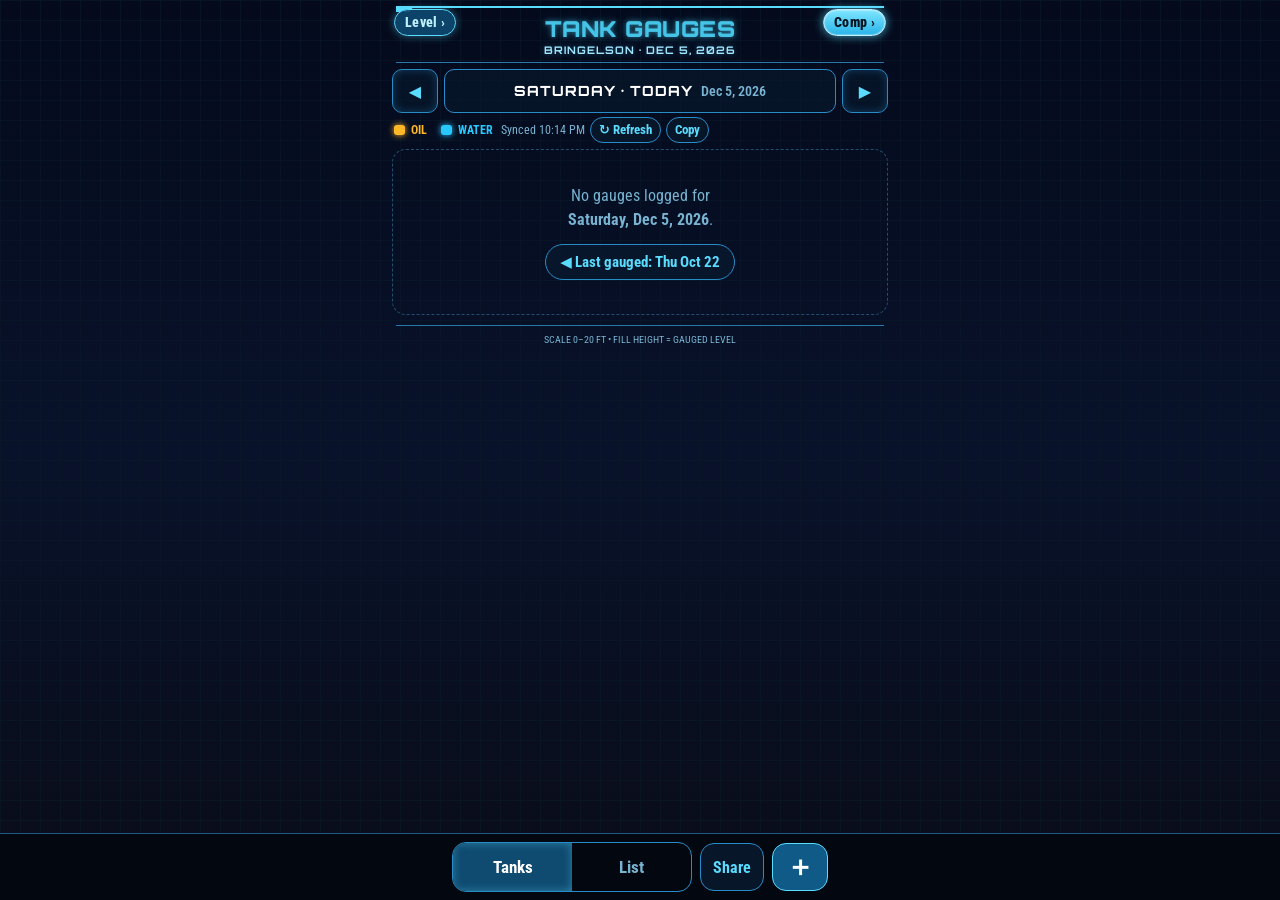
==== index.html @ 095ce395 "Bubble level PWA at /level/ (lv-v1.0); Level chip on tank header; tank sw skips /level/ (tg-v1.8.8)" ====
<!doctype html>
<html lang="en">
<head>
<meta charset="utf-8">
<meta name="viewport" content="width=device-width, initial-scale=1, viewport-fit=cover">
<title>Tank Gauges</title>
<meta name="theme-color" content="#04080f">
<meta name="apple-mobile-web-app-capable" content="yes">
<meta name="mobile-web-app-capable" content="yes">
<meta name="apple-mobile-web-app-status-bar-style" content="black-translucent">
<meta name="apple-mobile-web-app-title" content="Gauges">
<link rel="manifest" href="manifest.webmanifest">
<link rel="apple-touch-icon" href="icons/apple-touch-icon.png">
<link rel="icon" href="icons/icon-192.png">
<link rel="preload" href="fonts/Orbitron.ttf" as="font" type="font/ttf" crossorigin>
<link rel="stylesheet" href="style.css">
</head>
<body>
<div id="app">
  <header class="hdr">
    <div class="topline"><span></span></div>
    <a class="chip lvlink" href="level/">Level &#8250;</a>
    <a class="chip hdrlink" href="compressors/">Comp &#8250;</a>
    <h1>TANK GAUGES</h1>
    <div id="subtitle" class="sub">—</div>
  </header>

  <nav class="datenav" aria-label="Date">
    <button id="prev" class="navbtn" aria-label="Previous day">&#9664;</button>
    <label class="datebox">
      <span id="weekday" class="weekday">—</span>
      <span id="datelong" class="datelong">—</span>
      <input id="picker" type="date" aria-label="Pick a date">
    </label>
    <button id="next" class="navbtn" aria-label="Next day">&#9654;</button>
    <button id="todayBtn" class="chip today">Today</button>
  </nav>
  <div class="subnav">
    <span class="legend"><span class="lg-oil"><i></i>OIL</span><span class="lg-wat"><i></i>WATER</span></span>
    <span class="statwrap"><span id="status" class="status">Loading…</span><button id="refreshBtn" class="chip refresh" aria-label="Check for updates">&#8635; Refresh</button><button id="copyLocal" class="chip refresh" aria-label="Copy local edits">Copy</button></span>
  </div>

  <main id="view"></main>

  <footer class="foot">SCALE 0–20 FT • FILL HEIGHT = GAUGED LEVEL</footer>
</div>

<div class="bottombar">
  <div class="seg" role="tablist">
    <button id="tabTanks" class="on" role="tab">Tanks</button>
    <button id="tabList" role="tab">List</button>
  </div>
  <button id="shareBtn" class="iconbtn" aria-label="Share today's dashboard">Share</button>
  <button id="addBtn" class="iconbtn add" aria-label="Add or fix a reading">＋</button>
</div>

<div id="sheet" class="sheet" hidden>
  <div class="sheet-card" role="dialog" aria-label="Add or fix reading">
    <h2>Add / fix reading</h2>
    <p class="hint">Saved on this phone only (marked <b class="lbadge">LOCAL</b>) until it's in the shared file.</p>
    <div class="row"><label>Date</label><input id="fDate" type="date"></div>
    <div class="row"><label>Lease</label><select id="fLease"></select></div>
    <div class="row"><label>Location</label><select id="fLoc"></select></div>
    <div class="row" id="fLocOtherRow" hidden><label>New loc</label><input id="fLocOther" placeholder="e.g. 3-20" autocapitalize="characters"></div>
    <div class="row"><label>Tank</label>
      <div class="seg small" id="fTank"><button data-t="oil" class="on oil">Oil</button><button data-t="water" class="water">Water</button></div>
    </div>
    <div class="row"><label>Level</label>
      <select id="fFt" aria-label="feet"></select><span class="unit">ft</span>
      <select id="fIn" aria-label="inches"></select><span class="unit">in</span>
    </div>
    <div class="btns">
      <button id="fCancel" class="chip">Cancel</button>
      <button id="fDelete" class="chip warn" hidden>Remove local edit</button>
      <button id="fSave" class="chip primary">Save</button>
    </div>
  </div>
</div>

<div id="shot" class="sheet" hidden>
  <div class="sheet-card shot-card">
    <img id="shotImg" alt="Dashboard image">
    <p class="hint">Press and hold the image to save or share it.</p>
    <div class="btns"><a id="shotDl" class="chip" download>Download</a><button id="shotClose" class="chip primary">Close</button></div>
  </div>
</div>
<div id="toast" class="toast" hidden></div>
<script src="app.js"></script>
</body>
</html>
---- style.css ----
[hidden]{display:none!important}
@font-face{font-family:Orbitron;src:url(fonts/Orbitron.ttf) format("truetype");font-weight:400 900;font-display:block}
@font-face{font-family:RC;src:url(fonts/RobotoCondensed.ttf) format("truetype");font-weight:100 900;font-display:swap}
:root{
  --oil:#ffb828;--oil2:#c86e0a;--wat:#28c8ff;--wat2:#145adc;--cy:#5adcff;
  --frame:#288cc8;--bg:#04080f;--txt:#e1f5ff;--muted:#78b4d2;
  --tankH:112px;--tankW:54px;
}
*{box-sizing:border-box;-webkit-tap-highlight-color:transparent}
html,body{margin:0;background:var(--bg);color:var(--txt);font-family:RC,system-ui,sans-serif}
body{
  min-height:100vh;
  background:
    linear-gradient(rgba(10,26,40,.55) 1px,transparent 1px) 0 0/20px 20px,
    linear-gradient(90deg,rgba(10,26,40,.55) 1px,transparent 1px) 0 0/20px 20px,
    linear-gradient(180deg,#040a1c 0%,#08122a 50%,#0a0c18 100%);
  background-attachment:fixed;
  padding:env(safe-area-inset-top) 0 calc(84px + env(safe-area-inset-bottom));
}
button,select,input{font-family:inherit}
#app{max-width:520px;margin:0 auto;padding:0 12px}

/* header */
.hdr{text-align:center;padding-top:14px}
.topline{height:2px;background:var(--cy);position:relative;margin:0 4px}
.topline span{position:absolute;left:0;top:0;width:18px;height:6px;background:var(--cy);clip-path:polygon(0 0,100% 0,75% 100%,0 100%)}
h1{font-family:Orbitron;font-weight:900;font-size:31px;letter-spacing:1px;margin:14px 0 4px;
  color:#46c4e8;text-shadow:0 0 5px rgba(70,196,232,.55),0 0 14px rgba(70,196,232,.28)}
.sub{font-family:Orbitron;font-weight:700;font-size:13px;letter-spacing:1px;color:#a0e6ff;
  text-shadow:0 0 6px rgba(90,220,255,.35);padding-bottom:10px;border-bottom:1.5px solid #2878aa;margin:0 4px}

/* date nav */
.datenav{display:flex;align-items:stretch;gap:8px;margin-top:10px}
.navbtn{flex:0 0 56px;height:56px;border:1.5px solid var(--frame);background:rgba(8,24,44,.7);color:var(--cy);
  font-size:20px;border-radius:12px;box-shadow:0 0 8px rgba(40,140,200,.35) inset}
.navbtn:active{background:rgba(40,140,200,.35)}
.datebox{flex:1;position:relative;display:flex;flex-direction:column;align-items:center;justify-content:center;
  border:1.5px solid var(--frame);border-radius:12px;background:rgba(8,24,44,.7);min-height:56px}
.weekday{font-family:Orbitron;font-weight:800;font-size:17px;color:#fff;letter-spacing:1px}
.datelong{font-size:15px;color:var(--muted);font-weight:600}
.datebox input{position:absolute;inset:0;opacity:0;width:100%;height:100%;font-size:16px}
.subnav{display:flex;align-items:center;gap:10px;margin:8px 2px}
.status{font-size:13px;color:var(--muted);flex:1;text-align:right}
.status.off{color:#ffb070}
.chip{border:1.5px solid var(--frame);background:rgba(8,24,44,.8);color:var(--cy);border-radius:999px;
  padding:8px 14px;font-size:15px;font-weight:700;text-decoration:none;display:inline-block}
.chip.primary{background:#0f5a86;color:#fff;border-color:var(--cy)}
.chip.warn{color:#ffcf7a;border-color:#a8742a}
.localbar{display:flex;align-items:center;gap:8px;justify-content:space-between;font-size:13px;color:#ffcf7a;
  border:1px dashed #a8742a;border-radius:10px;padding:6px 10px;margin:0 2px 8px}

/* legend + dashboard */
.legend{display:flex;justify-content:center;gap:28px;margin:4px 0 10px;font-weight:700;font-size:14px}
.legend i{display:inline-block;width:14px;height:12px;border-radius:3px;vertical-align:-1px;margin-right:6px}
.lg-oil{color:var(--oil)}.lg-oil i{background:var(--oil);box-shadow:0 0 6px var(--oil)}
.lg-wat{color:var(--wat)}.lg-wat i{background:var(--wat);box-shadow:0 0 6px var(--wat)}
.lease-h{font-family:Orbitron;font-weight:700;font-size:13px;color:#a0e6ff;letter-spacing:1px;margin:12px 4px 6px}
.grid{display:grid;grid-template-columns:1fr 1fr;gap:10px}
.card{position:relative;padding:8px 6px 10px;min-height:212px}
.card::before,.card::after{content:"";position:absolute;inset:0;clip-path:polygon(14px 0,100% 0,100% calc(100% - 14px),calc(100% - 14px) 100%,0 100%,0 14px)}
.card::before{background:#288cc8;opacity:.85}
.card::after{inset:1.5px;background:linear-gradient(180deg,rgba(8,20,38,.96),rgba(6,14,28,.96));clip-path:polygon(13px 0,100% 0,100% calc(100% - 13px),calc(100% - 13px) 100%,0 100%,0 13px)}
.card>*{position:relative;z-index:1}
.accent{position:absolute;top:0;left:14px;width:50px;height:3px;background:var(--cy);z-index:2;box-shadow:0 0 6px var(--cy)}
.loc{font-family:Orbitron;font-weight:700;font-size:19px;text-align:center;color:var(--txt);margin:2px 0 6px;text-shadow:0 0 6px rgba(160,230,255,.3)}
.pair{display:flex;justify-content:space-around}
.tk{display:flex;flex-direction:column;align-items:center;cursor:pointer;width:50%}
.tk .kind{font-size:12px;font-weight:700;letter-spacing:.5px;margin-bottom:4px}
.tk.oil{--c:var(--oil);--c2:var(--oil2)}.tk.water{--c:var(--wat);--c2:var(--wat2)}
.tk .kind{color:var(--c)}
.tw{position:relative;margin-right:18px}
.tank{position:relative;width:var(--tankW);height:var(--tankH);border:2px solid var(--c);border-radius:11px;overflow:hidden;
  background:rgba(0,0,0,.25);box-shadow:0 0 8px color-mix(in srgb,var(--c) 70%,transparent),inset 0 0 8px color-mix(in srgb,var(--c) 30%,transparent)}
.fill{position:absolute;left:0;right:0;bottom:0;height:0;border-radius:0 0 8px 8px;
  background:linear-gradient(180deg,color-mix(in srgb,var(--c) 100%,#fff 12%),color-mix(in srgb,var(--c) 70%,#000 30%));
  box-shadow:0 -1px 0 0 color-mix(in srgb,var(--c) 60%,#fff 40%),0 0 12px color-mix(in srgb,var(--c) 60%,transparent);
  transition:height 1.8s cubic-bezier(.2,.75,.25,1)}
.fill::before{content:"";position:absolute;left:0;right:0;top:-2px;height:2px;background:color-mix(in srgb,var(--c) 40%,#fff 60%)}
.fill::after{content:"";position:absolute;top:0;bottom:0;left:22%;width:8%;background:rgba(255,255,255,.18);filter:blur(1px)}
.fill.empty{box-shadow:none}
.scale{position:absolute;left:calc(100% + 3px);top:2px;bottom:2px;width:16px}
.scale .minor{position:absolute;left:0;width:4px;top:0;bottom:0;
  background:repeating-linear-gradient(to top,color-mix(in srgb,var(--c) 65%,transparent) 0 1.5px,transparent 1.5px 5%)}
.scale .major{position:absolute;left:0;width:8px;top:0;bottom:-1.5px;
  background:repeating-linear-gradient(to top,color-mix(in srgb,var(--c) 75%,transparent) 0 1.5px,transparent 1.5px 25%)}
.scale b{position:absolute;left:10px;font-size:9px;font-weight:600;color:color-mix(in srgb,var(--c) 80%,transparent);transform:translateY(50%)}
.val{font-family:Orbitron;font-weight:700;font-size:17px;color:var(--c);margin-top:6px;white-space:nowrap;
  text-shadow:0 0 8px color-mix(in srgb,var(--c) 55%,transparent)}
.val.none{color:#4a6a80;text-shadow:none}
.delta{font-size:12px;color:var(--muted);height:15px;white-space:nowrap}
.delta.up{color:#9fe3a8}.delta.dn{color:#ff9d8a}
.lbadge{font-family:RC;font-size:10px;font-weight:800;color:#1a0f00;background:#ffcf7a;border-radius:4px;padding:0 4px;letter-spacing:.5px;vertical-align:2px}
.empty-day{text-align:center;padding:34px 10px;color:var(--muted);font-size:16px;line-height:1.5;border:1.5px dashed #234e6e;border-radius:14px;margin-top:6px}
.empty-day .chip{margin-top:12px}

/* list */
.list{width:100%;border-collapse:collapse;margin-top:4px;font-size:22px}
.list th{font-family:Orbitron;font-size:12px;letter-spacing:1px;text-align:left;color:var(--muted);padding:6px 8px;border-bottom:1.5px solid #2878aa}
.list td{padding:12px 8px;border-bottom:1px solid #16344c;font-weight:700;font-variant-numeric:tabular-nums}
.list td.l{font-family:Orbitron;font-size:18px;color:var(--txt)}
.list td.o{color:var(--oil)}.list td.w{color:var(--wat)}
.list td.lh{font-family:Orbitron;font-size:12px;color:#a0e6ff;padding-top:16px;letter-spacing:1px}
.list tr.r:active{background:rgba(40,140,200,.2)}
.listtools{display:flex;justify-content:flex-end;margin-top:10px}

.foot{text-align:center;font-size:11px;color:#78b4d2;border-top:1.5px solid #2878aa;margin:16px 4px 0;padding-top:8px}

/* bottom bar (thumb zone) */
.bottombar{position:fixed;left:0;right:0;bottom:0;display:flex;gap:10px;align-items:center;justify-content:center;
  padding:10px 12px calc(10px + env(safe-area-inset-bottom));background:rgba(4,8,16,.92);border-top:1.5px solid #1d5a85;
  backdrop-filter:blur(8px);-webkit-backdrop-filter:blur(8px);z-index:10}
.seg{display:flex;border:1.5px solid var(--frame);border-radius:14px;overflow:hidden;flex:1;max-width:240px}
.seg button{flex:1;height:52px;border:0;background:transparent;color:var(--muted);font-size:17px;font-weight:700}
.seg button.on{background:#0f4a70;color:#fff;box-shadow:inset 0 0 10px rgba(90,220,255,.4)}
.seg.small button{height:44px}
.seg.small button.on.oil{background:#6e4806;color:#ffd77a}.seg.small button.on.water{background:#0d4a6e;color:#bff0ff}
.iconbtn{height:52px;min-width:60px;border:1.5px solid var(--frame);border-radius:14px;background:rgba(8,24,44,.9);color:var(--cy);font-size:16px;font-weight:700;padding:0 12px}
.iconbtn.add{font-size:28px;color:#fff;background:#0f5a86;border-color:var(--cy);min-width:56px}

/* sheets */
.sheet{position:fixed;inset:0;background:rgba(0,0,0,.6);display:flex;align-items:flex-end;justify-content:center;z-index:20}
.sheet[hidden]{display:none}
.sheet-card{width:100%;max-width:520px;background:#081426;border-top:2px solid var(--cy);border-radius:18px 18px 0 0;
  padding:16px 16px calc(18px + env(safe-area-inset-bottom));box-shadow:0 -6px 30px rgba(40,140,200,.3)}
.sheet h2{font-family:Orbitron;font-size:16px;margin:0 0 4px;color:#a0e6ff}
.hint{font-size:13px;color:var(--muted);margin:4px 0 10px}
.row{display:flex;align-items:center;gap:8px;margin:8px 0}
.row>label{flex:0 0 74px;font-size:15px;color:var(--muted);font-weight:700}
.row select,.row input{flex:1;height:44px;font-size:17px;border-radius:10px;border:1.5px solid #1d5a85;background:#0a1c33;color:#fff;padding:0 10px;min-width:0}
.row .seg{max-width:none}
.unit{color:var(--muted);font-weight:700}
.btns{display:flex;gap:10px;justify-content:flex-end;margin-top:14px;flex-wrap:wrap}
.btns .chip{padding:12px 18px;font-size:16px}
.shot-card img{width:100%;max-height:62vh;object-fit:contain;border-radius:8px;display:block;margin:0 auto}
.toast{position:fixed;left:50%;bottom:calc(84px + env(safe-area-inset-bottom));transform:translateX(-50%);background:#0f4a70;color:#fff;
  padding:10px 16px;border-radius:12px;font-weight:700;z-index:30;box-shadow:0 0 14px rgba(90,220,255,.4)}
@media (max-width:360px){:root{--tankW:46px;--tankH:100px}.loc{font-size:17px}.val{font-size:15px}}
.lrow{margin-top:2px;line-height:1}

/* ---- v1.2 compact layout: all 8 cards on one screen (390x844) ---- */
:root{
  --chrome:534px; /* header + date row + status + bottom bar + 4 cards' non-tank height */
  --tankH:clamp(44px, calc((100dvh - var(--chrome) - env(safe-area-inset-top) - env(safe-area-inset-bottom)) / 4), 112px);
  --tankW:44px;
}
.hdr{padding-top:6px}
h1{font-size:22px;margin:7px 0 1px;letter-spacing:.5px}
.sub{font-size:10.5px;padding-bottom:5px}
.datenav{margin-top:6px;gap:6px}
.navbtn{flex:0 0 46px;height:44px;font-size:16px;border-radius:10px}
.datebox{min-height:44px;border-radius:10px;flex-direction:row;gap:8px}
.weekday{font-size:14px}
.datelong{font-size:14px}
.chip.today{height:44px;padding:0 12px;border-radius:10px;font-size:14px;flex:0 0 auto}
.subnav{margin:4px 2px 5px;gap:8px}
.subnav .legend{margin:0;gap:14px;font-size:12px;display:flex}
.legend i{width:11px;height:10px}
.status{font-size:12px}
.localbar{margin:0 2px 5px;padding:3px 8px;font-size:12px}
.localbar .chip{padding:4px 10px;font-size:13px}
.grid{gap:6px}
.lease-h{margin:6px 4px 4px}
.card{min-height:0;padding:4px 4px 3px}
.card::before{clip-path:polygon(10px 0,100% 0,100% calc(100% - 10px),calc(100% - 10px) 100%,0 100%,0 10px)}
.card::after{clip-path:polygon(9px 0,100% 0,100% calc(100% - 9px),calc(100% - 9px) 100%,0 100%,0 9px)}
.accent{left:10px;width:38px;height:2.5px}
.loc{font-size:15px;margin:1px 0 2px;line-height:18px}
.tk .kind{font-size:10px;margin-bottom:2px;line-height:12px}
.tw{margin-right:14px}
.tank{border-radius:9px;border-width:1.75px}
.fill{border-radius:0 0 7px 7px}
.scale{left:calc(100% + 2px);width:13px}
.scale .minor{width:3px}.scale .major{width:6px}
.scale b{left:7px;font-size:8px}
.val{font-size:15px;margin-top:3px;line-height:18px}
.delta{font-size:10.5px;height:13px;line-height:13px}
.lbadge{font-size:9px}
.foot{margin-top:10px;font-size:10px}
.bottombar{padding:8px 12px calc(8px + env(safe-area-inset-bottom));gap:8px}
.seg button,.iconbtn{height:48px}
body{padding-bottom:calc(66px + env(safe-area-inset-bottom))}
@media (max-width:380px){:root{--tankW:40px}.val{font-size:14px}.datebox{gap:5px}.weekday{font-size:12.5px}.datelong{font-size:12px}.chip.today{padding:0 9px}}

.statwrap{display:flex;align-items:center;gap:8px}
.chip.refresh{padding:4px 10px;font-size:13px;line-height:1.2}
.chip.refresh.spin{opacity:.6}

/* ---- v1.6 water hauled semis ---- */
:root{--haulH:86px;--chrome:calc(482px + var(--haulH))}
.hauls-h{font-family:Orbitron;font-weight:700;font-size:9.5px;letter-spacing:1px;color:#a0e6ff;margin:5px 4px 3px;line-height:11px}
.hauls{display:grid;grid-template-columns:1fr 1fr;gap:6px}
.card.haul{padding:3px 4px 2px}
.hh{display:flex;justify-content:space-between;align-items:baseline;padding:0 3px 0 8px;line-height:13px}
.hn{font-family:Orbitron;font-weight:700;font-size:10.5px;color:var(--txt)}
.hv{font-family:Orbitron;font-weight:700;font-size:10.5px;color:var(--wat);text-shadow:0 0 6px rgba(40,200,255,.5);white-space:nowrap}
.hv.none{color:#4a6a80;text-shadow:none}
.semi{display:block;width:100%;height:auto;max-height:46px;overflow:visible}
.semi .truck,.semi .trailer{fill:rgba(90,220,255,.06);stroke:#5aa8d0;stroke-width:1.1;stroke-linejoin:round;stroke-linecap:round}
.semi .truck .glass{fill:rgba(90,220,255,.16)}
.semi .trailer .rail{fill:none}.semi .trailer .valve{stroke:var(--wat)}.semi .trailer .sight{stroke:var(--wat);stroke-width:1.4}
.semi .ground{stroke:#1d4a6a;stroke-width:1;stroke-dasharray:3 3}
.semi .tankline{fill:none;stroke:var(--wat);stroke-width:1}
.semi .tankline line{stroke-opacity:.35}
.semi .tankline .shell{stroke-width:1.7;fill:rgba(0,0,0,.25);filter:drop-shadow(0 0 2.5px rgba(40,200,255,.75))}
.semi .tankline rect:not(.shell){fill:rgba(40,200,255,.2)}
.semi .wheels .tire{fill:#07101c;stroke:#5aa8d0;stroke-width:1.3}.semi .wheels .hub{fill:#5aa8d0;stroke:none}
.semi .hfill{transition:transform 1.8s cubic-bezier(.2,.75,.25,1)}
.semi .surf{fill:#c8f2ff}.semi .shine{fill:rgba(255,255,255,.18)}
.semi.empty .tankline .shell{stroke-dasharray:4 3;filter:none;stroke-opacity:.6}
.statwrap{gap:5px}.statwrap .chip.refresh{padding:4px 8px}
.hdr{position:relative}.chip.hdrlink{position:absolute;right:4px;top:10px;padding:2px 8px;font-size:11px;line-height:1.3}
.chip.hdrlink{top:9px;right:2px;padding:4px 10px;font-size:14px;font-weight:800;line-height:1.2;letter-spacing:.3px;color:#04121f;background:linear-gradient(180deg,#7fe6ff,#28b4e8);border-color:#bff0ff;box-shadow:0 0 10px rgba(90,220,255,.75),0 0 2px #fff inset}
.chip.hdrlink:active{filter:brightness(.85)}
.chip.lvlink{position:absolute;left:2px;top:9px;padding:4px 10px;font-size:14px;font-weight:800;line-height:1.2;letter-spacing:.3px;color:#bff0ff;background:rgba(15,74,112,.9);border-color:#5adcff;box-shadow:0 0 8px rgba(90,220,255,.45)}
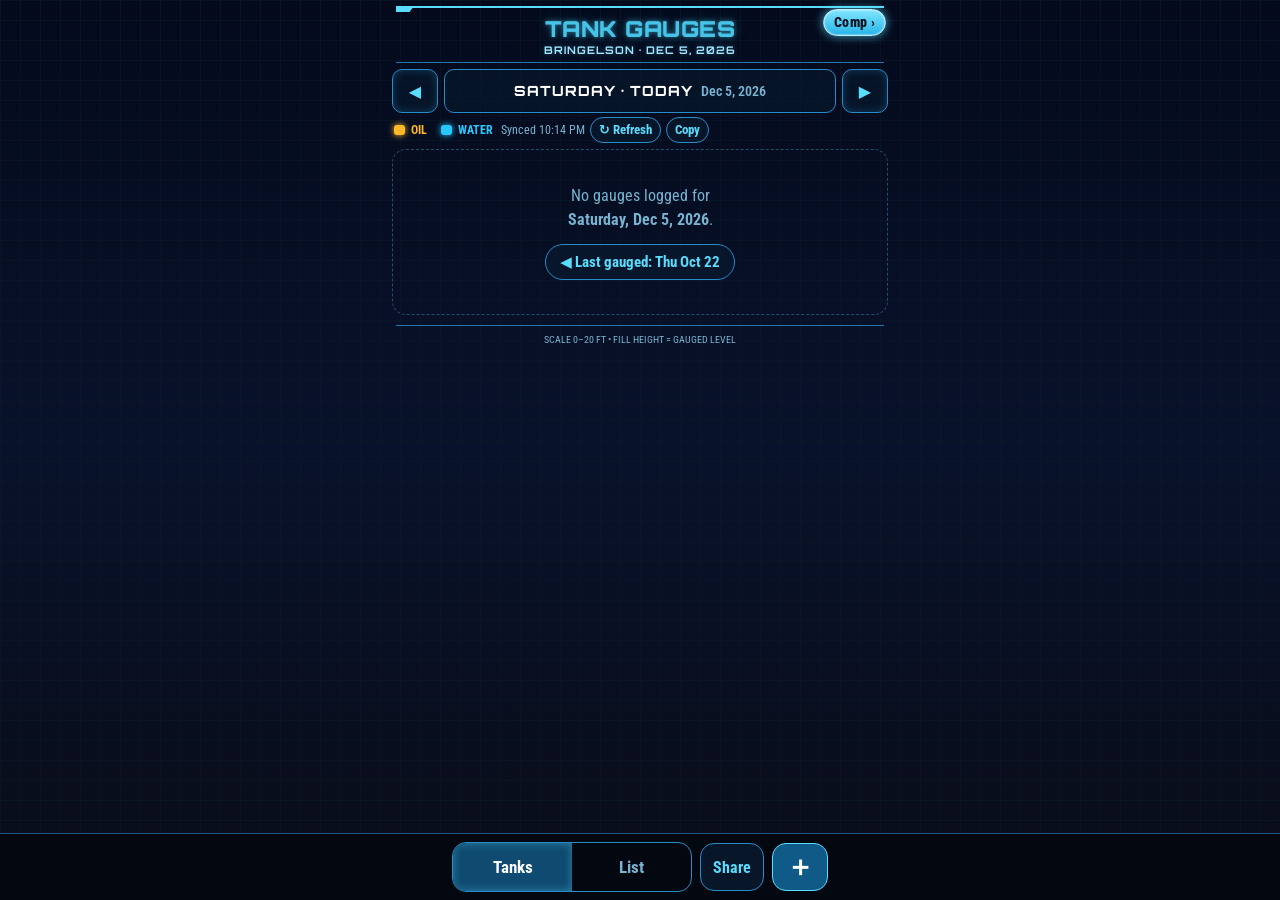
==== commit 3a1e67d4: "Remove Level chip from tank header (tg-v1.8.9)" ====
--- a/index.html
+++ b/index.html
@@ -19,7 +19,6 @@
 <div id="app">
   <header class="hdr">
     <div class="topline"><span></span></div>
-    <a class="chip lvlink" href="level/">Level &#8250;</a>
     <a class="chip hdrlink" href="compressors/">Comp &#8250;</a>
     <h1>TANK GAUGES</h1>
     <div id="subtitle" class="sub">—</div>
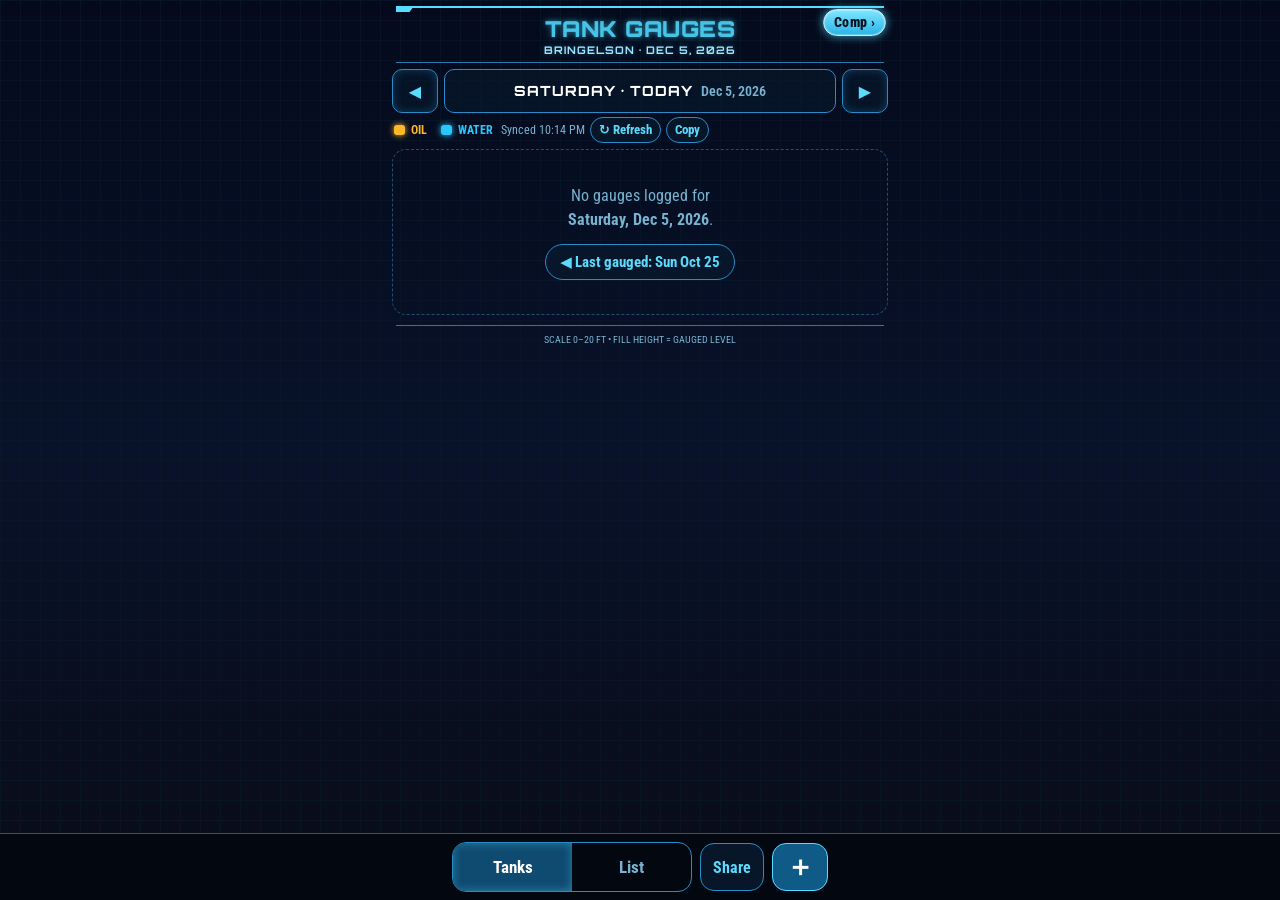
==== commit 6f2178f6: "Daily buyback (BB) badge + local edit sheet, copy/share/CLI support; Oct 25 BB 9; tg-v1.9.0" ====
--- a/index.html
+++ b/index.html
@@ -83,6 +83,18 @@
     <div class="btns"><a id="shotDl" class="chip" download>Download</a><button id="shotClose" class="chip primary">Close</button></div>
   </div>
 </div>
+<div id="bbSheet" class="sheet" hidden>
+  <div class="sheet-card" role="dialog" aria-label="Buyback number">
+    <h2>Buyback (BB)</h2>
+    <p class="hint"><span id="bbDate"></span> · starts at 0 each day. Saved on this phone only (marked <b class="lbadge">L</b>) until it's in the shared file.</p>
+    <div class="row"><label for="bbIn">BB</label><input id="bbIn" type="text" inputmode="numeric" pattern="[0-9]*" placeholder="0" autocomplete="off" class="bbin"></div>
+    <div class="btns">
+      <button id="bbCancel" class="chip">Cancel</button>
+      <button id="bbDel" class="chip warn" hidden>Remove local</button>
+      <button id="bbSave" class="chip primary">Save</button>
+    </div>
+  </div>
+</div>
 <div id="toast" class="toast" hidden></div>
 <script src="app.js"></script>
 </body>
--- a/style.css
+++ b/style.css
@@ -212,3 +212,14 @@
 .chip.hdrlink{top:9px;right:2px;padding:4px 10px;font-size:14px;font-weight:800;line-height:1.2;letter-spacing:.3px;color:#04121f;background:linear-gradient(180deg,#7fe6ff,#28b4e8);border-color:#bff0ff;box-shadow:0 0 10px rgba(90,220,255,.75),0 0 2px #fff inset}
 .chip.hdrlink:active{filter:brightness(.85)}
 .chip.lvlink{position:absolute;left:2px;top:9px;padding:4px 10px;font-size:14px;font-weight:800;line-height:1.2;letter-spacing:.3px;color:#bff0ff;background:rgba(15,74,112,.9);border-color:#5adcff;box-shadow:0 0 8px rgba(90,220,255,.45)}
+
+/* ---- v1.9 buyback badge (sits in the WATER HAULED title line, no extra height) ---- */
+.hauls-h{position:relative}
+.bb{position:absolute;right:0;top:50%;transform:translateY(-55%);height:17px;padding:0 9px;border-radius:999px;border:1.5px solid var(--cy);
+  background:rgba(15,74,112,.9);color:#bff0ff;font-family:Orbitron;font-weight:700;font-size:10px;letter-spacing:.5px;line-height:14px;
+  box-shadow:0 0 8px rgba(90,220,255,.45);cursor:pointer}
+.bb b{font-size:12px;color:#fff;margin-left:2px}
+.bb.zero{border-color:#2a5a7a;box-shadow:none;color:#78b4d2}.bb.zero b{color:#9ab}
+.bb .lbadge{margin-left:4px;vertical-align:1px}
+.bb::after{content:"";position:absolute;inset:-10px -6px}
+.bbin{font-size:26px!important;height:56px!important;font-weight:700}
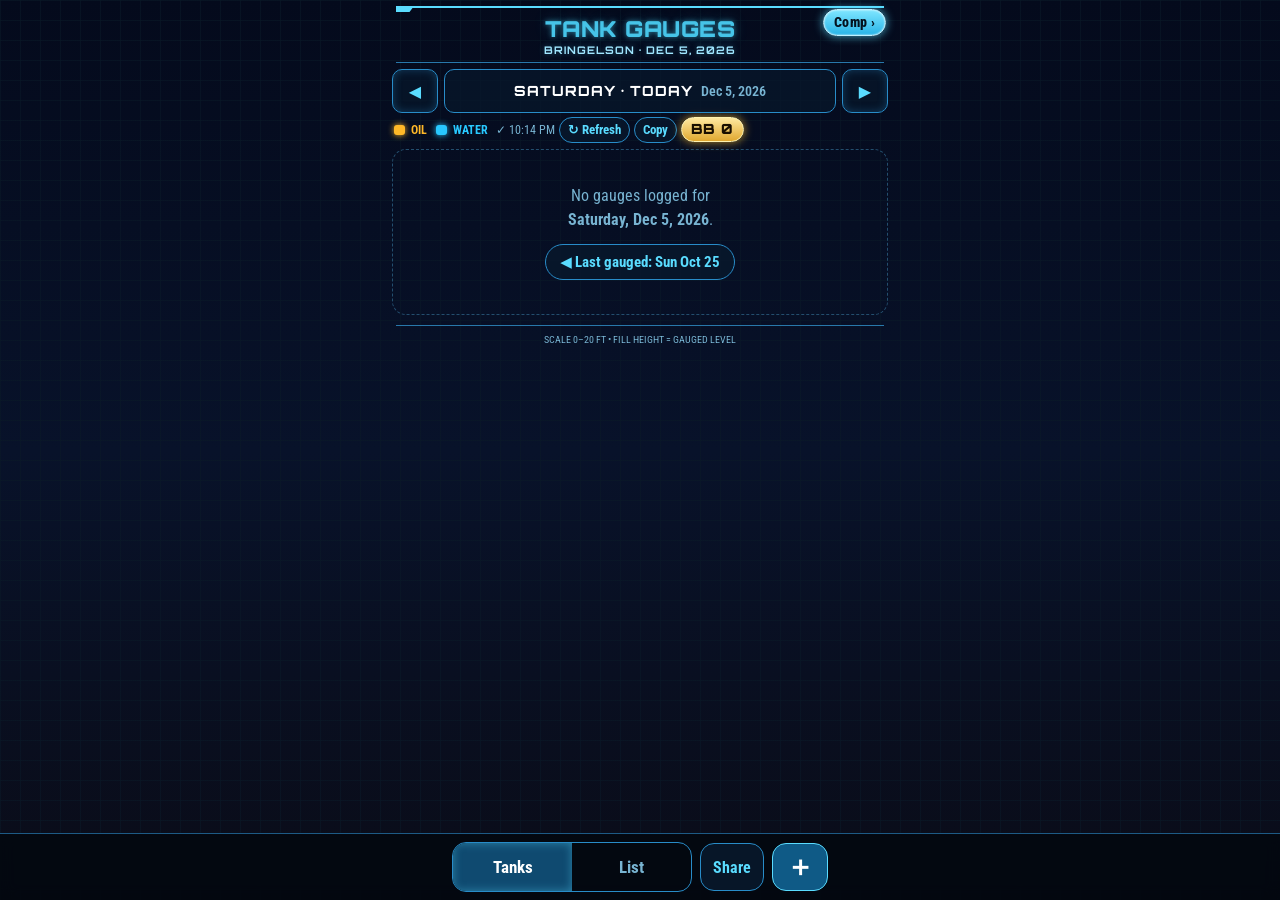
==== commit 32a78f94: "Move BB pill to top status row next to Copy (bold amber); tg-v1.9.1" ====
--- a/index.html
+++ b/index.html
@@ -36,7 +36,7 @@
   </nav>
   <div class="subnav">
     <span class="legend"><span class="lg-oil"><i></i>OIL</span><span class="lg-wat"><i></i>WATER</span></span>
-    <span class="statwrap"><span id="status" class="status">Loading…</span><button id="refreshBtn" class="chip refresh" aria-label="Check for updates">&#8635; Refresh</button><button id="copyLocal" class="chip refresh" aria-label="Copy local edits">Copy</button></span>
+    <span class="statwrap"><span id="status" class="status">Loading…</span><button id="refreshBtn" class="chip refresh" aria-label="Check for updates">&#8635; Refresh</button><button id="copyLocal" class="chip refresh" aria-label="Copy local edits">Copy</button><button id="bbBtn" class="chip bbtop" aria-label="Buyback number">BB 0</button></span>
   </div>
 
   <main id="view"></main>
--- a/style.css
+++ b/style.css
@@ -223,3 +223,8 @@
 .bb .lbadge{margin-left:4px;vertical-align:1px}
 .bb::after{content:"";position:absolute;inset:-10px -6px}
 .bbin{font-size:26px!important;height:56px!important;font-weight:700}
+.chip.bbtop{padding:3px 9px;font-family:Orbitron;font-weight:900;font-size:14px;line-height:1.2;letter-spacing:.5px;color:#1a0f00;background:linear-gradient(180deg,#ffe066,#ffb828);border:1.5px solid #fff3b0;box-shadow:0 0 10px rgba(255,190,40,.7);white-space:nowrap}
+.chip.bbtop.zero{background:linear-gradient(180deg,#ffe9a0,#e0a830)}
+.chip.bbtop .lbadge{margin-left:4px;background:#1a0f00;color:#ffcf7a;vertical-align:2px}
+.statwrap{white-space:nowrap}.subnav{flex-wrap:nowrap}
+.subnav .legend{flex:0 0 auto;white-space:nowrap;gap:9px}.subnav .legend>span{white-space:nowrap}.statwrap{min-width:0;gap:4px}.status{min-width:0;overflow:hidden;text-overflow:ellipsis;white-space:nowrap}
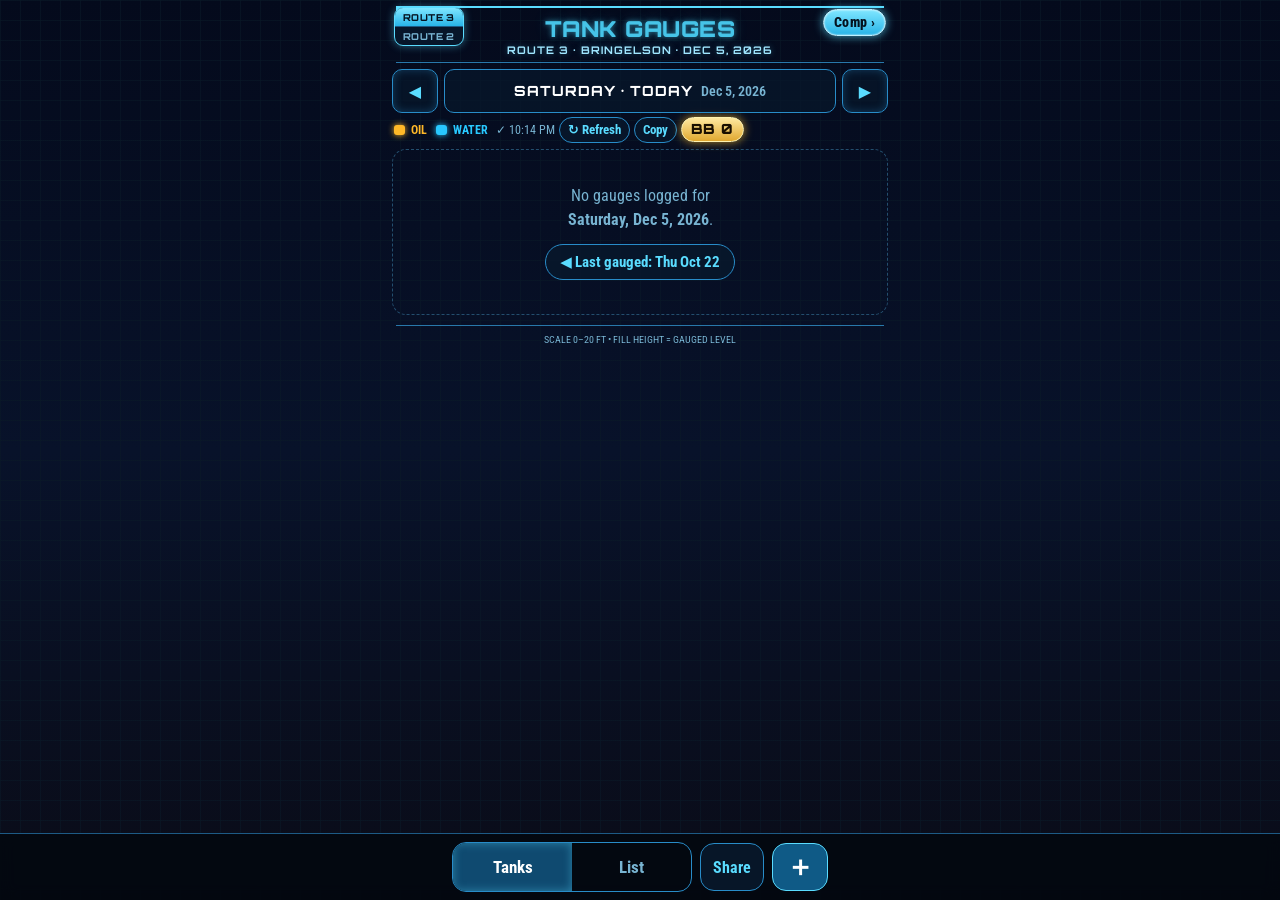
==== commit 70737f71: "Route switcher (Route 3 / Route 2): per-route tanks, BB, copy; localStorage backup+migration; Route " ====
--- a/index.html
+++ b/index.html
@@ -19,6 +19,7 @@
 <div id="app">
   <header class="hdr">
     <div class="topline"><span></span></div>
+    <div id="routeSeg" class="routeseg" role="tablist" aria-label="Route"><button data-route="route-3" role="tab">ROUTE 3</button><button data-route="route-2" role="tab">ROUTE 2</button></div>
     <a class="chip hdrlink" href="compressors/">Comp &#8250;</a>
     <h1>TANK GAUGES</h1>
     <div id="subtitle" class="sub">—</div>
--- a/style.css
+++ b/style.css
@@ -228,3 +228,12 @@
 .chip.bbtop .lbadge{margin-left:4px;background:#1a0f00;color:#ffcf7a;vertical-align:2px}
 .statwrap{white-space:nowrap}.subnav{flex-wrap:nowrap}
 .subnav .legend{flex:0 0 auto;white-space:nowrap;gap:9px}.subnav .legend>span{white-space:nowrap}.statwrap{min-width:0;gap:4px}.status{min-width:0;overflow:hidden;text-overflow:ellipsis;white-space:nowrap}
+
+/* ---- v1.9.3 route switcher (top-left, absolute so header height is unchanged) ---- */
+.routeseg{position:absolute;left:2px;top:7px;display:flex;flex-direction:column;border:1.5px solid var(--cy);border-radius:9px;overflow:hidden;
+  box-shadow:0 0 8px rgba(90,220,255,.45);background:rgba(8,24,44,.9);z-index:2}
+.routeseg button{border:0;background:transparent;color:#78b4d2;font-family:Orbitron;font-weight:800;font-size:9.5px;letter-spacing:.4px;
+  padding:3px 8px;line-height:12px;cursor:pointer}
+.routeseg button+button{border-top:1px solid #1d5a85}
+.routeseg button.on{background:linear-gradient(180deg,#7fe6ff,#28b4e8);color:#04121f}
+.route-empty{font-size:17px}.route-empty b{color:#a0e6ff;font-size:19px}.re-big{font-size:40px;line-height:1.2}
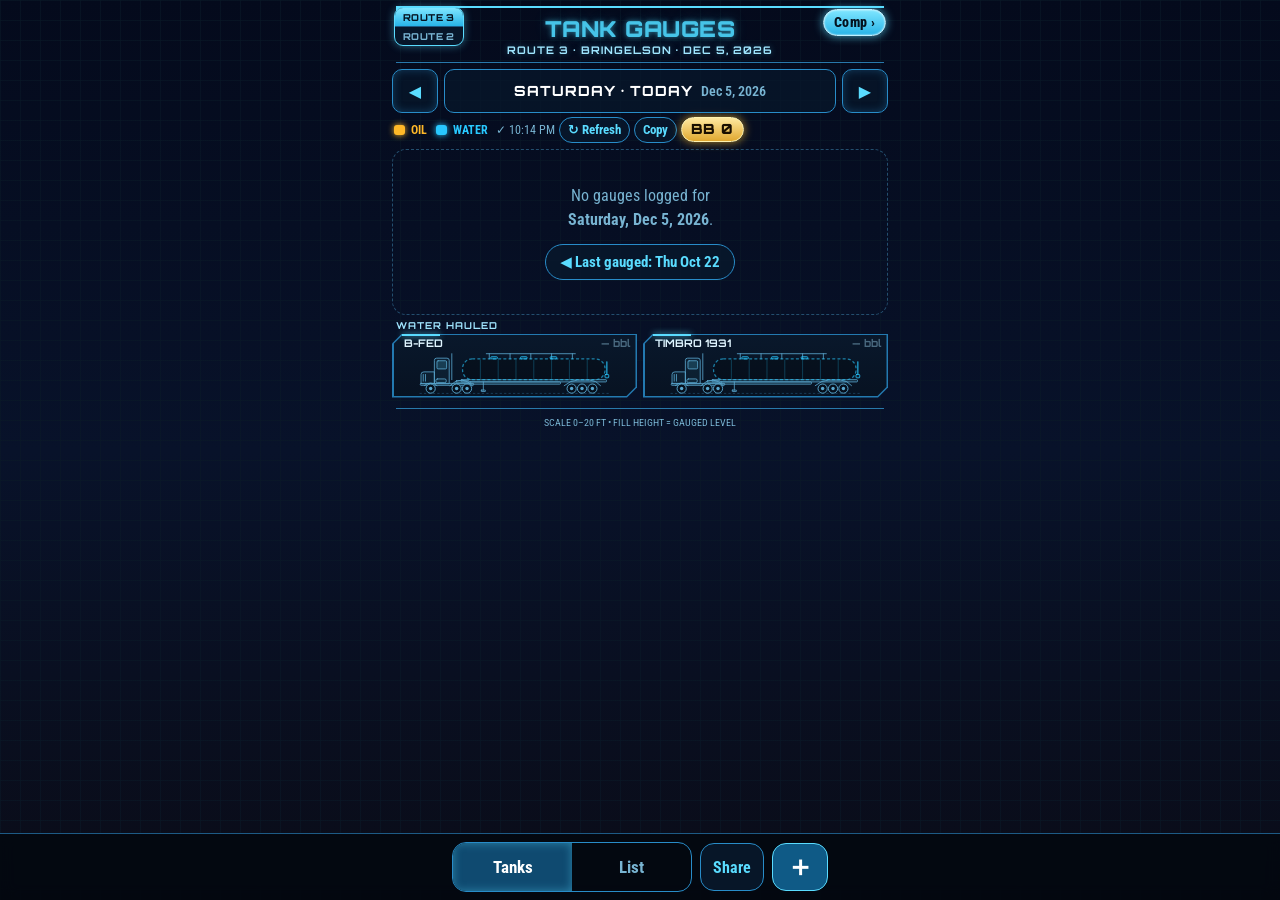
==== commit 29680274: "Tap water-hauled semis to enter B-Fed / Timbro 1931 truck loads (local edits); tg-v1.9.5" ====
--- a/index.html
+++ b/index.html
@@ -96,6 +96,19 @@
     </div>
   </div>
 </div>
+<div id="hSheet" class="sheet" hidden>
+  <div class="sheet-card" role="dialog" aria-label="Truck load">
+    <h2 id="hName">Truck load</h2>
+    <p class="hint">Daily barrels hauled (all tickets). Saved on this phone only (marked <b class="lbadge">L</b>) until it's in the shared file. Tap Copy to send.</p>
+    <div class="row"><label for="hDate">Date</label><input id="hDate" type="date"></div>
+    <div class="row"><label for="hBbl">Barrels</label><input id="hBbl" type="text" inputmode="numeric" pattern="[0-9]*" placeholder="0" autocomplete="off" class="bbin"><span class="unit">bbl</span></div>
+    <div class="btns">
+      <button id="hCancel" class="chip">Cancel</button>
+      <button id="hDel" class="chip warn" hidden>Remove local</button>
+      <button id="hSave" class="chip primary">Save</button>
+    </div>
+  </div>
+</div>
 <div id="toast" class="toast" hidden></div>
 <script src="app.js"></script>
 </body>
--- a/style.css
+++ b/style.css
@@ -237,3 +237,8 @@
 .routeseg button+button{border-top:1px solid #1d5a85}
 .routeseg button.on{background:linear-gradient(180deg,#7fe6ff,#28b4e8);color:#04121f}
 .route-empty{font-size:17px}.route-empty b{color:#a0e6ff;font-size:19px}.re-big{font-size:40px;line-height:1.2}
+
+/* ---- v1.9.5 tap-to-edit truck loads (B-Fed / Timbro 1931) ---- */
+.card.haul[data-haul]{cursor:pointer}
+.card.haul[data-haul]:active::after{background:linear-gradient(180deg,rgba(20,50,80,.96),rgba(10,30,55,.96))}
+.card.haul .hn .lbadge{margin-left:4px}
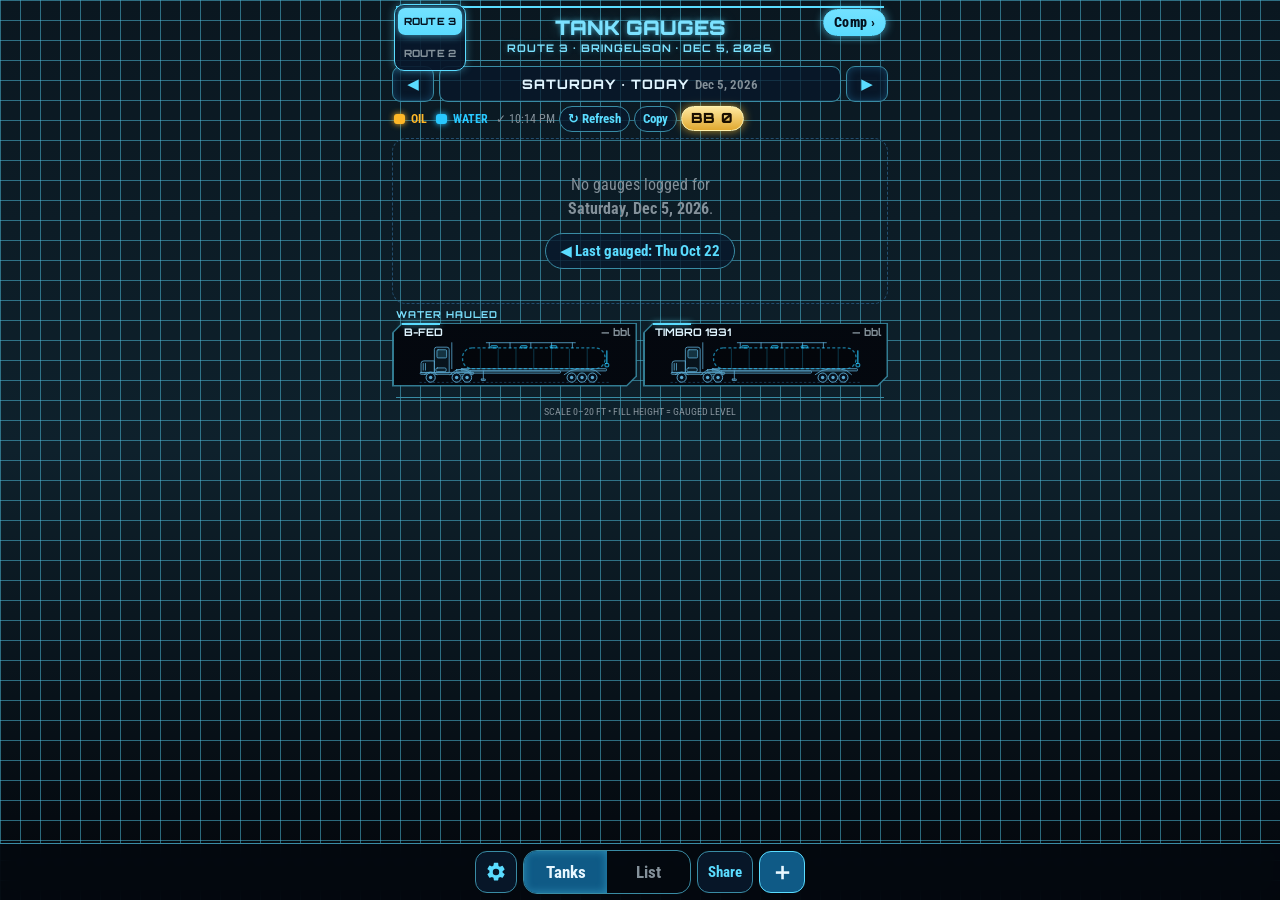
==== commit a6c6d51a: "Settings gear + color themes (Random/Reset), tighter bar, bigger route switch, thinner date row, gla" ====
--- a/index.html
+++ b/index.html
@@ -10,8 +10,10 @@
 <meta name="apple-mobile-web-app-status-bar-style" content="black-translucent">
 <meta name="apple-mobile-web-app-title" content="Gauges">
 <link rel="manifest" href="manifest.webmanifest">
-<link rel="apple-touch-icon" href="icons/apple-touch-icon.png">
-<link rel="icon" href="icons/icon-192.png">
+<link rel="apple-touch-icon" sizes="180x180" href="icons/apple-touch-icon.png">
+<link rel="icon" type="image/png" sizes="32x32" href="icons/favicon-32.png">
+<link rel="icon" type="image/png" sizes="192x192" href="icons/icon-192.png">
+<link rel="shortcut icon" href="icons/favicon.ico">
 <link rel="preload" href="fonts/Orbitron.ttf" as="font" type="font/ttf" crossorigin>
 <link rel="stylesheet" href="style.css">
 </head>
@@ -46,6 +48,9 @@
 </div>
 
 <div class="bottombar">
+  <button id="settingsBtn" class="iconbtn gear" aria-label="Settings" title="Settings">
+    <svg viewBox="0 0 24 24" width="22" height="22" aria-hidden="true"><path fill="currentColor" d="M19.14 12.94c.04-.31.06-.63.06-.94s-.02-.63-.06-.94l2.03-1.58a.5.5 0 0 0 .12-.64l-1.92-3.32a.5.5 0 0 0-.6-.22l-2.39.96a7.03 7.03 0 0 0-1.63-.94l-.36-2.54A.5.5 0 0 0 13.9 2h-3.8a.5.5 0 0 0-.49.42l-.36 2.54c-.59.24-1.13.55-1.63.94l-2.39-.96a.5.5 0 0 0-.6.22L2.71 8.48a.5.5 0 0 0 .12.64L4.86 10.7c-.04.31-.06.63-.06.94s.02.63.06.94L2.83 14.16a.5.5 0 0 0-.12.64l1.92 3.32c.13.23.4.32.64.22l2.39-.96c.5.39 1.04.7 1.63.94l.36 2.54c.05.24.25.42.49.42h3.8c.24 0 .44-.18.49-.42l.36-2.54c.59-.24 1.13-.55 1.63-.94l2.39.96c.24.1.51 0 .64-.22l1.92-3.32a.5.5 0 0 0-.12-.64l-2.03-1.58zM12 15.5A3.5 3.5 0 1 1 12 8.5a3.5 3.5 0 0 1 0 7z"/></svg>
+  </button>
   <div class="seg" role="tablist">
     <button id="tabTanks" class="on" role="tab">Tanks</button>
     <button id="tabList" role="tab">List</button>
@@ -57,7 +62,7 @@
 <div id="sheet" class="sheet" hidden>
   <div class="sheet-card" role="dialog" aria-label="Add or fix reading">
     <h2>Add / fix reading</h2>
-    <p class="hint">Saved on this phone only (marked <b class="lbadge">LOCAL</b>) until it's in the shared file.</p>
+    <p class="hint">Enter oil, switch to water, and Save once to keep both. Saved on this phone only (marked <b class="lbadge">L</b>) until it's in the shared file.</p>
     <div class="row"><label>Date</label><input id="fDate" type="date"></div>
     <div class="row"><label>Lease</label><select id="fLease"></select></div>
     <div class="row"><label>Location</label><select id="fLoc"></select></div>
@@ -109,6 +114,26 @@
     </div>
   </div>
 </div>
+<div id="setSheet" class="sheet" hidden>
+  <div class="sheet-card" role="dialog" aria-label="Settings">
+    <h2>Settings</h2>
+    <p class="hint" id="setVer">Tank Gauges</p>
+    <p class="set-status" id="setStatus">—</p>
+    <p class="hint">Readings, truck loads, and the BB # that you save on this phone are marked <b class="lbadge">L</b>. They stay on this phone until you tap <b>Copy</b> and they're added to the shared file.</p>
+    <div class="btns set-actions">
+      <button id="setRefresh" class="chip">↻ Refresh</button>
+      <a class="chip" href="compressors/">Compressors ›</a>
+    </div>
+    <h3 class="set-h">Colors</h3>
+    <p class="hint">Changes stay on this phone. Random picks a readable palette.</p>
+    <div id="themeRows" class="theme-rows"></div>
+    <div class="btns set-actions">
+      <button id="themeRand" class="chip">Random</button>
+      <button id="themeReset" class="chip">Reset</button>
+    </div>
+    <div class="btns"><button id="setClose" class="chip primary">Close</button></div>
+  </div>
+</div>
 <div id="toast" class="toast" hidden></div>
 <script src="app.js"></script>
 </body>
--- a/style.css
+++ b/style.css
@@ -11,9 +11,9 @@
 body{
   min-height:100vh;
   background:
-    linear-gradient(rgba(10,26,40,.55) 1px,transparent 1px) 0 0/20px 20px,
-    linear-gradient(90deg,rgba(10,26,40,.55) 1px,transparent 1px) 0 0/20px 20px,
-    linear-gradient(180deg,#040a1c 0%,#08122a 50%,#0a0c18 100%);
+    linear-gradient(color-mix(in srgb,var(--grid,rgb(10,26,40)) 55%,transparent) 1px,transparent 1px) 0 0/20px 20px,
+    linear-gradient(90deg,color-mix(in srgb,var(--grid,rgb(10,26,40)) 55%,transparent) 1px,transparent 1px) 0 0/20px 20px,
+    linear-gradient(180deg,var(--bg-top,#040a1c) 0%,var(--bg-mid,#08122a) 50%,var(--bg-bot,#0a0c18) 100%);
   background-attachment:fixed;
   padding:env(safe-area-inset-top) 0 calc(84px + env(safe-area-inset-bottom));
 }
@@ -242,3 +242,49 @@
 .card.haul[data-haul]{cursor:pointer}
 .card.haul[data-haul]:active::after{background:linear-gradient(180deg,rgba(20,50,80,.96),rgba(10,30,55,.96))}
 .card.haul .hn .lbadge{margin-left:4px}
+
+/* ---- v1.9.7 layout: thinner date row, bigger route switch, tighter bar + settings ---- */
+.datenav{margin-top:5px;gap:5px}
+.navbtn{flex:0 0 42px;height:36px;font-size:15px;border-radius:9px}
+.datebox{min-height:36px;height:36px;border-radius:9px;gap:6px}
+.weekday{font-size:13px}
+.datelong{font-size:13px}
+.chip.today{height:36px;padding:0 10px;border-radius:9px;font-size:13px}
+.routeseg{top:4px;left:2px;padding:3px;gap:5px;border-radius:10px;max-width:92px}
+.routeseg button{padding:7px 6px;font-size:10px;line-height:13px;letter-spacing:.15px;border-radius:7px;white-space:nowrap}
+.routeseg button+button{border-top:0;margin:0}
+.bottombar{padding:6px 8px calc(6px + env(safe-area-inset-bottom));gap:6px}
+.seg{flex:1;max-width:168px}
+.seg button,.iconbtn{height:42px}
+.iconbtn{min-width:48px;padding:0 10px;font-size:15px;border-radius:12px}
+.iconbtn.add{min-width:46px;font-size:24px}
+.iconbtn.gear{min-width:42px;width:42px;padding:0;display:flex;align-items:center;justify-content:center;color:var(--cy)}
+.iconbtn.gear svg{display:block}
+body{padding-bottom:calc(56px + env(safe-area-inset-bottom))}
+.set-status{font-size:14px;color:var(--muted);margin:0 0 10px}
+.set-status.off{color:#ffb070}
+.set-actions{justify-content:flex-start;margin-top:8px}
+@media (max-width:380px){.datebox{gap:4px}.weekday{font-size:12px}.datelong{font-size:12px}.chip.today{padding:0 8px}.seg{max-width:148px}.iconbtn{padding:0 8px}}
+
+/* ---- theme hookups (vars set in app.js; defaults match the original neon look) ---- */
+:root{--bg-top:#040a1c;--bg-mid:#08122a;--bg-bot:#0a0c18;--btn:#0f5a86;--btn-ink:#fff;--accent-ink:#04121f;--title:#46c4e8;--sheet:#081426;--grid:#0a1a28}
+h1{color:var(--title);text-shadow:0 0 5px color-mix(in srgb,var(--cy) 55%,transparent),0 0 14px color-mix(in srgb,var(--cy) 28%,transparent)}
+.sub,.lease-h,.sheet h2,.hauls-h,.list td.lh{color:var(--title,#a0e6ff)}
+.sub,.list th,.foot{border-color:var(--frame)}
+.foot{color:var(--muted)}
+.weekday{color:var(--txt)}
+.chip.primary,.iconbtn.add,.seg button.on,.toast{background:var(--btn);color:var(--btn-ink);border-color:var(--cy)}
+.seg button.on{box-shadow:inset 0 0 10px color-mix(in srgb,var(--cy) 40%,transparent)}
+.chip.hdrlink,.routeseg button.on{background:linear-gradient(180deg,color-mix(in srgb,var(--cy) 85%,#fff),var(--cy));color:var(--accent-ink);border-color:var(--cy);box-shadow:0 0 10px color-mix(in srgb,var(--cy) 70%,transparent)}
+.routeseg button{color:var(--muted)}
+.bottombar{background:color-mix(in srgb,var(--bg) 92%,transparent);border-top-color:var(--frame)}
+.sheet-card{background:var(--sheet)}
+.row select,.row input{background:color-mix(in srgb,var(--bg) 70%,#000);border-color:var(--frame);color:var(--txt)}
+.card::before{background:var(--frame)}
+.card::after{background:linear-gradient(180deg,color-mix(in srgb,var(--bg) 96%,#000),color-mix(in srgb,var(--bg) 96%,#000))}
+.val.none,.hv.none{color:var(--muted)}
+.set-h{font-family:Orbitron;font-size:13px;color:var(--title,#a0e6ff);letter-spacing:1px;margin:16px 0 4px}
+.theme-rows{display:flex;flex-direction:column;gap:8px;margin:8px 0}
+.theme-row{display:flex;align-items:center;justify-content:space-between;gap:10px;font-weight:700;color:var(--txt)}
+.theme-row input[type=color]{width:52px;height:40px;padding:0;border:1.5px solid var(--frame);border-radius:10px;background:transparent;cursor:pointer}
+.hdr h1{font-size:20px;letter-spacing:0;white-space:nowrap}
